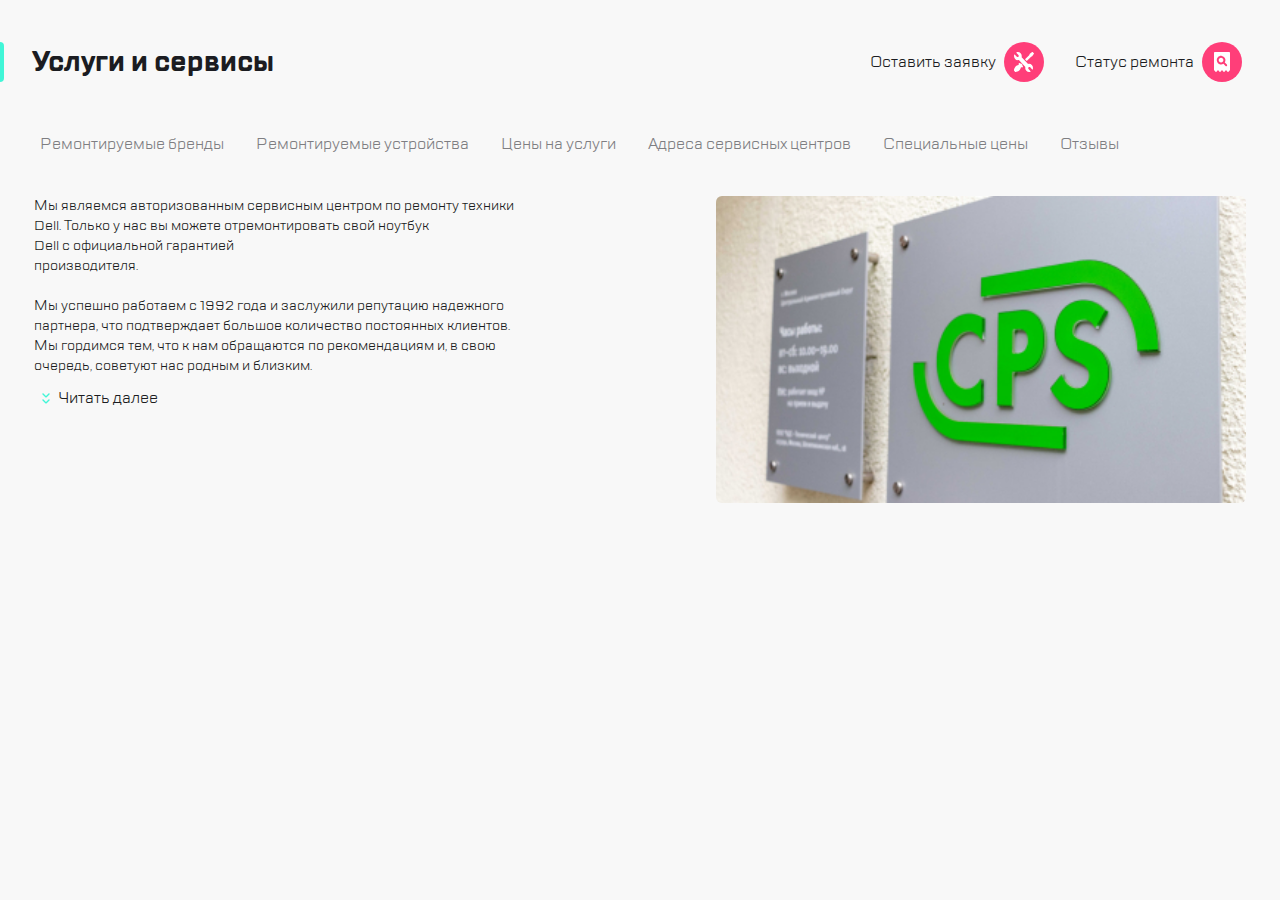
==== index.html @ cd06cde7 "layout" ====
<!DOCTYPE html>
<html lang="ru">

<head>
  <meta charset="UTF-8">
  <meta name="viewport" content="width=device-width, initial-scale=1.0">
  <title>CPS</title>
  <link rel="stylesheet" href="css/style.css">
</head>

<body>

  <header class="header">
    <ul class="upper-menu">
      <li class="upper-menu__item">
        <a href="#" class="upper-menu__link">
          <img class="img__item" src="images/burger.svg" alt="img__item-burger">
        </a>
      </li>
      <li class="upper-menu__item">
        <a href="#" class="upper-menu__link">
          <img class="img__item" src="images/logo.svg" alt="img__item-logo">
        </a>
      </li>
      <li class="upper-menu__item">
        <a href="#" class="upper-menu__link">
          <img class="img__item" src="images/call.svg" alt="img__item-call">
        </a>
      </li>
      <li class="upper-menu__item">
        <a href="#" class="upper-menu__link">
          <img class="img__item" src="images/chat.svg" alt="img__item-chat">
        </a>
      </li>
      <li class="upper-menu__item">
        <a href="#" class="upper-menu__link">
          <img class="img__item" src="images/profile.svg" alt="img__item-profile">
        </a>
      </li>
      <li class="upper-menu__item">
        <a href="#" class="upper-menu__link">
          <img class="img__item" src="images/repair.svg" alt="img__item-repair">
        </a>
      </li>
      <li class="upper-menu__item">
        <a href="#" class="upper-menu__link">
          <img class="img__item" src="images/checkstatus.svg" alt="img__item-checkstatus">
        </a>
      </li>
    </ul>
  </header>
  <div class="container">
    <h1 class="title">Услуги и сервисы</h1>
    <a href="#" class="img__link">
      Оставить заявку
      <img class="img__item" src="images/repair.svg" alt="img__item-repair">
    </a>
    <a href="#" class="img__link">
      Статус ремонта
      <img class="img__item" src="images/checkstatus.svg" alt="img__item-checkstatus">
    </a>

  </div>
  <nav class="side-menu">
    <a href="#" class="side-menu__item">Ремонтируемые бренды</a>
    <a href="#" class="side-menu__item">Ремонтируемые устройства</a>
    <a href="#" class="side-menu__item">Цены на услуги</a>
    <a href="#" class="side-menu__item">Адреса сервисных центров</a>
    <a href="#" class="side-menu__item">Специальные цены</a>
    <a href="#" class="side-menu__item">Отзывы</a>
  </nav>
  <section class="info">
    <div class="block-text">
      <div class="info__text">
        <p class="info__text-item">
          Мы являемся авторизованным сервисным центром по ремонту техники Dell.
          Только у нас вы можете отремонтировать свой ноутбук<br>
          Dell с официальной гарантией<br>
          производителя.
        </p>
        <p class="info__text-item">
          Мы успешно работаем с 1992 года и заслужили репутацию надежного партнера,
          что подтверждает большое количество постоянных клиентов. Мы гордимся тем,
          что к нам обращаются по рекомендациям и, в свою очередь, советуют нас родным
          и близким.
        </p>
      </div>
      <a href="" class="button">
        <img class="img-button" src="images/expand.svg" alt="">
        Читать далее
      </a>
    </div>
    <div class="info__img">
      <img class="img" src="images/img.jpg" alt="">
    </div>
  </section>
</body>

</html>
---- css/style.css ----
@font-face {
    font-family: 'TT Lakes';
    src: url('/fonts/TTLakes-Black.eot');
    src: local('TT Lakes Bold'), local('TTLakes-Bold'),
        url('/fonts/TTLakes-Bold.eot?#iefix') format('embedded-opentype'),
        url('/fonts/TTLakes-Bold.woff') format('woff'),
        url('/fonts/TTLakes-Bold.ttf') format('truetype');
    font-weight: bold;
    font-style: normal;
}
@font-face {
    font-family: 'TT Lakes';
    src: url('/fonts/TTLakes-Regular.eot');
    src: local('TT Lakes Regular'), local('TTLakes-Regular'),
        url('/fonts/TTLakes-Regular.eot?#iefix') format('embedded-opentype'),
        url('/fonts/TTLakes-Regular.woff') format('woff'),
        url('/fonts/TTLakes-Regular.ttf') format('truetype');
    font-weight: normal;
    font-style: normal;
}
@font-face {
    font-family: 'TT Lakes';
    src: url('/fonts/TTLakes-Medium.eot');
    src: local('TT Lakes Medium'), local('TTLakes-Medium'),
        url('/fonts/TTLakes-Medium.eot?#iefix') format('embedded-opentype'),
        url('/fonts/TTLakes-Medium.woff') format('woff'),
        url('/fonts/TTLakes-Medium.ttf') format('truetype');
    font-weight: 500;
    font-style: normal;
}
* {
    box-sizing: border-box;
  }

body{
    margin: 0;
    background-color: #F8F8F8;
    font-family: 'TT Lakes';
    font-style: Regular;
    font-size: 14px;
    line-height: 20px;
    color: #1B1C21;
}
header{
    background-color: #FFFFFF;
    min-width: 320px;
    height: 88px;
    padding: 0 24px;
}
.upper-menu{
    height: 100%;
    width: 100%;
    margin: 0;
    padding: 0;
    display: flex;
    list-style-type: none;
    align-items: center;
}

.upper-menu__item{
    flex-basis: 56px;
}
li:nth-child(2){
    flex-grow: 1;
}
li:nth-child(6){
    flex-basis: 80px;
}
li:nth-child(6),
li:nth-child(2){
    padding-left: 20px;
    border-left: 3px solid #EAEAEA; 
}
h1{
    margin-top: 24px;
    margin-left: 24px;
    margin-bottom: 32px;
    white-space: nowrap;
    font-family: 'TT Lakes';
    font-style: Bold;
    font-size: 28px;
    line-height: 40px;
    flex-grow: 1;
    color: #1B1C21; 
}

h1::before{
    content: "";
    width: 4px;
    height: 40px;
    left: 0;
    background-color: #41F6D7;
    border-top-right-radius: 25px;
    border-bottom-right-radius: 25px;
    position: absolute;
}

.side-menu{
    display: flex;
    align-items: center;
    min-height: 40px;
    white-space: nowrap;
    overflow: hidden;
    margin-left: 24px;
    flex: 1 1 auto;
}
.side-menu__item{
    font-family: 'TT Lakes';
    font-style: Medium;
    font-size: 16px;
    line-height: 24px;
    color: #7E7E82;
    text-decoration: none;
    padding: 6px 16px;
}
.side-menu__item:hover{
    background-color: #FFFFFF;
    border: 2px solid #B8FFEC;
    border-radius: 6px;
}
.container{
    display: flex;
    align-items: center;
}
.img__link{
    visibility: hidden;
    font-family: 'TT Lakes';
    font-style: Medium;
    font-size: 16px;
    line-height: 24px;
    color: #1B1C21;
    display: flex;
    align-items: center;
    flex-basis: 205px;
    text-decoration: none;
    white-space: nowrap;
}
.img__link img{
    padding-left: 8px;
}
.info{
    padding: 32px 24px;
    display: flex;
    flex-wrap: wrap;
    align-items: start;
}
.block-text{
    flex-grow: 1;
}
.info__text{
   width: 312px;
   height: 160px;
   overflow: hidden; 
}
.info__text-item{
    margin-top: 0;
    margin-bottom: 20px;
}
.info__img{
    width: 360px;
    height: 260px;
}
.img{
    border-radius: 6px;
}
.button{
    margin-top: 10px;
    font-family: 'TT Lakes';
    font-style: Medium;
    font-size: 16px;
    line-height: 24px;
    color: #1B1C21;
    text-decoration: none;
    display: flex;
    align-items: center;
    flex-basis: 32px;

}

@media (max-width: 320px){
    .header{
        padding: 0 16px;
    }
    li:nth-child(2){
        padding-left: 0;
        border-left: none;
        height: 50px;
        padding-bottom: 0;
        flex-grow: 0;
        flex-basis: 112px;
    }
    li:nth-child(3){
        padding-right: 20px;
        border-right: 3px solid #EAEAEA;
        border-radius: 1px;
        flex-grow: 0;
    }
    li:nth-child(3),
    li:nth-child(4),
    li:nth-child(5){
        display: none;
    }
    .side-menu{
        margin: 0;
        overflow: scroll;
    }
    .container{
        margin: 0;
    }
    .block-text{
        margin: 24px 16px;
    }
    .info{
        padding: 0;  
    }
    .info__text{
        height: 120px;
        width: 288px; 
        overflow: hidden;
    }
    .button{
        margin: 16px 0;
    }
    .img{
        width: 320px;
        height: 176px;
    }
}
@media (min-width: 1120px){
    .header{
        display: none;
    }
    h1{
        margin: 42px 32px;
    }
    .side-menu{
        flex-wrap: wrap;

    }
    .img__link{
        visibility: visible;
    }
    .info{
        margin: 0 10px;
    }
    .info__text{
        height: 180px;
        width: 490px; 
        overflow: hidden;
    }
    .img{
        width: 530px;
        height: 307px;
    }
    .block-text{
        flex-grow: 1;
    }
    .info__img{
        width: 530px;
        height: 380px;
    }

}
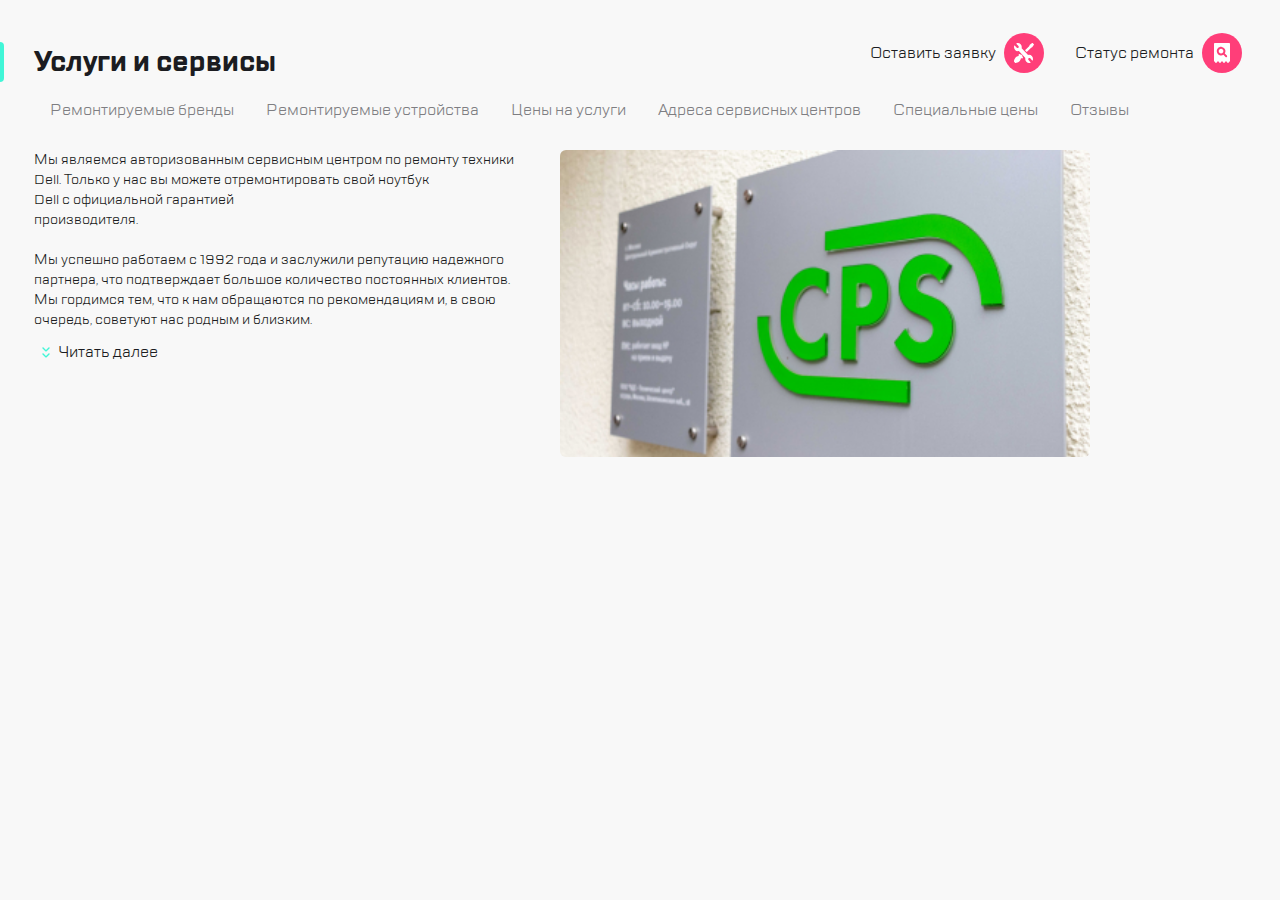
==== commit 9560343b: "fix style" ====
--- a/index.html
+++ b/index.html
@@ -5,12 +5,12 @@
   <meta charset="UTF-8">
   <meta name="viewport" content="width=device-width, initial-scale=1.0">
   <title>CPS</title>
-  <link rel="stylesheet" href="css/style.css">
+  <link rel="stylesheet" href="style.css">
 </head>
 
 <body>
 
-  <header class="header">
+  <header class="header _container">
     <ul class="upper-menu">
       <li class="upper-menu__item">
         <a href="#" class="upper-menu__link">
@@ -49,7 +49,7 @@
       </li>
     </ul>
   </header>
-  <div class="container">
+  <div class="container _container">
     <h1 class="title">Услуги и сервисы</h1>
     <a href="#" class="img__link">
       Оставить заявку
@@ -61,7 +61,7 @@
     </a>
 
   </div>
-  <nav class="side-menu">
+  <nav class="side-menu _container">
     <a href="#" class="side-menu__item">Ремонтируемые бренды</a>
     <a href="#" class="side-menu__item">Ремонтируемые устройства</a>
     <a href="#" class="side-menu__item">Цены на услуги</a>
@@ -69,7 +69,7 @@
     <a href="#" class="side-menu__item">Специальные цены</a>
     <a href="#" class="side-menu__item">Отзывы</a>
   </nav>
-  <section class="info">
+  <section class="info _container">
     <div class="block-text">
       <div class="info__text">
         <p class="info__text-item">
--- a/style.css
+++ b/style.css
@@ -0,0 +1,265 @@
+@font-face {
+    font-family: 'TT Lakes';
+    src: url('fonts/TTLakes-Black.eot');
+    src: local('TT Lakes Bold'), local('TTLakes-Bold'),
+        url('fonts/TTLakes-Bold.eot?#iefix') format('embedded-opentype'),
+        url('fonts/TTLakes-Bold.woff') format('woff'),
+        url('fonts/TTLakes-Bold.ttf') format('truetype');
+    font-weight: bold;
+    font-style: normal;
+}
+@font-face {
+    font-family: 'TT Lakes';
+    src: url('fonts/TTLakes-Regular.eot');
+    src: local('TT Lakes Regular'), local('TTLakes-Regular'),
+        url('fonts/TTLakes-Regular.eot?#iefix') format('embedded-opentype'),
+        url('fonts/TTLakes-Regular.woff') format('woff'),
+        url('fonts/TTLakes-Regular.ttf') format('truetype');
+    font-weight: normal;
+    font-style: normal;
+}
+@font-face {
+    font-family: 'TT Lakes';
+    src: url('fonts/TTLakes-Medium.eot');
+    src: local('TT Lakes Medium'), local('TTLakes-Medium'),
+        url('fonts/TTLakes-Medium.eot?#iefix') format('embedded-opentype'),
+        url('fonts/TTLakes-Medium.woff') format('woff'),
+        url('fonts/TTLakes-Medium.ttf') format('truetype');
+    font-weight: 500;
+    font-style: normal;
+}
+
+body{
+    margin: 0;
+    background-color: #F8F8F8;
+    font-family: 'TT Lakes';
+    font-style: Regular;
+    font-size: 14px;
+    line-height: 20px;
+    color: #1B1C21;
+}
+._container{
+    padding: 0 24px;
+}
+
+header{
+    background-color: #FFFFFF;
+    height: 88px;
+}
+.upper-menu{
+    height: 100%;
+    width: 100%;
+    margin: 0;
+    padding: 0;
+    display: flex;
+    list-style-type: none;
+    align-items: center;
+}
+.upper-menu__item:not(:last-child){
+    flex-basis: 56px;
+}
+li:nth-child(2){
+    flex-grow: 1;
+}
+li:nth-child(6),
+li:nth-child(2){
+    padding-left: 18px;
+    border-left: 2px solid #EAEAEA; 
+}
+
+.container{
+    display: flex;
+    align-items: center;
+}
+h1{
+    margin-top: 24px;
+    margin-bottom: 32px;
+    white-space: nowrap;
+    font-family: 'TT Lakes';
+    font-style: Bold;
+    font-size: 28px;
+    line-height: 40px;
+    flex-grow: 1;
+    color: #1B1C21; 
+}
+h1::before{
+    content: "";
+    width: 4px;
+    height: 40px;
+    left: 0;
+    background-color: #41F6D7;
+    border-top-right-radius: 25px;
+    border-bottom-right-radius: 25px;
+    position: absolute;
+}
+
+.side-menu{
+    display: flex;
+    align-items: center;
+    white-space: nowrap;
+    overflow: hidden;
+}
+.side-menu__item{
+    font-family: 'TT Lakes';
+    font-style: Medium;
+    font-size: 16px;
+    line-height: 24px;
+    color: #7E7E82;
+    text-decoration: none;
+    padding: 8px 16px;
+}
+.side-menu__item:hover{
+    padding: 6px 14px;
+    background-color: #FFFFFF;
+    border: 2px solid #B8FFEC;
+    border-radius: 6px;
+}
+
+.img__link{
+    visibility: hidden;
+    position: relative;
+    bottom: -8px;
+    right: -34px;
+    font-family: 'TT Lakes';
+    font-style: Medium;
+    font-size: 16px;
+    line-height: 24px;
+    color: #1B1C21;
+    display: flex;
+    align-items: center;
+    flex-basis: 205px;
+    text-decoration: none;
+    white-space: nowrap;
+}
+.img__link img{
+    padding-left: 8px;
+}
+.info{
+    padding: 32px 24px;
+    display: flex;
+    flex-wrap: wrap;
+    align-items: start;
+    justify-content: flex-start;
+}
+.block-text{
+    margin-right: 48px;
+}
+.info__text{
+   width: 312px;
+   height: 160px;
+   overflow: hidden; 
+}
+.info__text-item{
+    margin-top: 0;
+    margin-bottom: 20px;
+}
+.info__img{
+    width: 360px;
+    height: 260px;
+}
+.img{
+    border-radius: 6px;
+}
+.button{
+    margin-top: 10px;
+    font-family: 'TT Lakes';
+    font-style: Medium;
+    font-size: 16px;
+    line-height: 24px;
+    color: #1B1C21;
+    text-decoration: none;
+    display: flex;
+    align-items: center;
+    flex-basis: 32px;
+
+}
+
+@media (min-width: 320px) and (max-width: 767px){
+    ._container{
+        padding: 12px 16px;
+    }
+    h1{
+        margin: 0;
+    }
+    li:nth-child(2){
+        padding-left: 0;
+        border-left: none;
+        height: 50px;
+        padding-bottom: 0;
+        flex-grow: 1;
+        flex-basis: 112px;
+    }
+    li:nth-child(3){
+        padding-right: 20px;
+        border-right: 3px solid #EAEAEA;
+        border-radius: 1px;
+        flex-grow: 0;
+    }
+    li:nth-child(3),
+    li:nth-child(4),
+    li:nth-child(5){
+        display: none;
+    }
+    .side-menu{
+        overflow: scroll;
+    }
+    .info{
+        padding: 12px 16px;  
+    }
+    .info__text{
+        height: 120px;
+        width: 288px; 
+        overflow: hidden;
+    }
+    .block-text{
+        margin-bottom: 16px;
+    }
+    .info__img{
+      position: absolute;
+      top: 420px;
+      left: 0;
+    }
+    .img{
+        width: 320px;
+        height: 176px;
+    }
+}
+@media (min-width: 1120px){
+    .header{
+        display: none;
+    }
+    ._container{
+        padding: 0 34px;
+    }
+    h1{
+        margin-top: 42px;
+        margin-bottom: 8px;
+    }
+    .side-menu{
+        flex-wrap: wrap;
+    }
+    .img__link{
+        visibility: visible;
+    }
+    .info{
+        margin-top: 20px;
+        flex-wrap: nowrap;
+    }
+    .info__text{
+        height: 180px;
+        width: 490px; 
+        overflow: hidden;
+    }
+    .block-text{
+        margin-right: 36px;
+    }
+    .img{
+        width: 530px;
+        height: 307px;
+    }
+    .info__img{
+        width: 530px;
+        height: 380px;
+    }
+
+}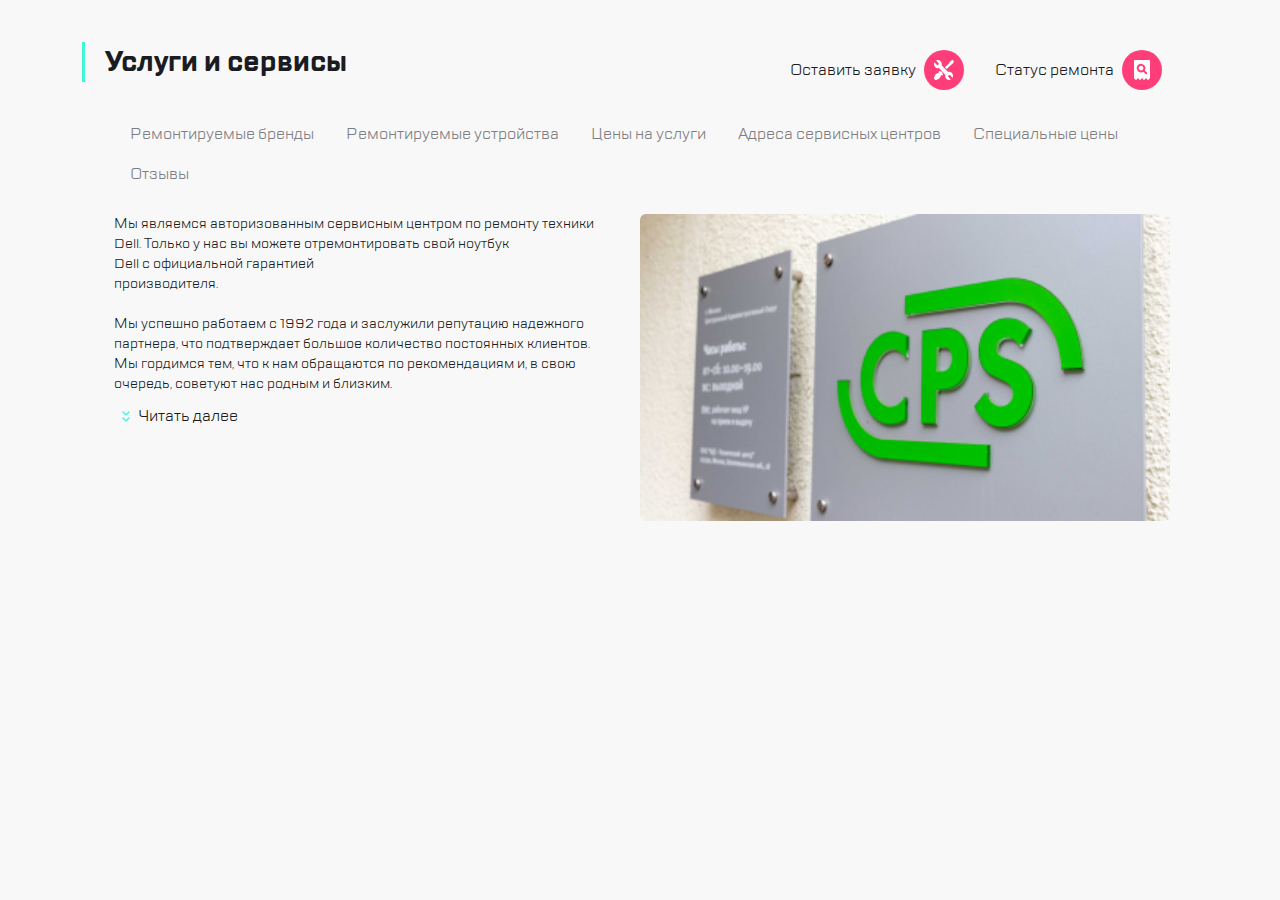
==== commit 15665dd9: "fix" ====
--- a/index.html
+++ b/index.html
@@ -9,91 +9,90 @@
 </head>
 
 <body>
+  <div class="content">
+    <header class="header _container">
+      <ul class="upper-menu">
+        <li class="upper-menu__item">
+          <a href="#" class="upper-menu__link">
+            <img class="img__item" src="images/burger.svg" alt="img__item-burger">
+          </a>
+        </li>
+        <li class="upper-menu__item">
+          <a href="#" class="upper-menu__link">
+            <img class="img__item" src="images/logo.svg" alt="img__item-logo">
+          </a>
+        </li>
+        <li class="upper-menu__item">
+          <a href="#" class="upper-menu__link">
+            <img class="img__item" src="images/call.svg" alt="img__item-call">
+          </a>
+        </li>
+        <li class="upper-menu__item">
+          <a href="#" class="upper-menu__link">
+            <img class="img__item" src="images/chat.svg" alt="img__item-chat">
+          </a>
+        </li>
+        <li class="upper-menu__item">
+          <a href="#" class="upper-menu__link">
+            <img class="img__item" src="images/profile.svg" alt="img__item-profile">
+          </a>
+        </li>
+        <li class="upper-menu__item">
+          <a href="#" class="upper-menu__link">
+            <img class="img__item" src="images/repair.svg" alt="img__item-repair">
+          </a>
+        </li>
+        <li class="upper-menu__item">
+          <a href="#" class="upper-menu__link">
+            <img class="img__item" src="images/checkstatus.svg" alt="img__item-checkstatus">
+          </a>
+        </li>
+      </ul>
+    </header>
+    <div class="container _container">
+      <h1 class="title">Услуги и сервисы</h1>
+      <a href="#" class="img__link">
+        Оставить заявку
+        <img class="img__item" src="images/repair.svg" alt="img__item-repair">
+      </a>
+      <a href="#" class="img__link">
+        Статус ремонта
+        <img class="img__item" src="images/checkstatus.svg" alt="img__item-checkstatus">
+      </a>
 
-  <header class="header _container">
-    <ul class="upper-menu">
-      <li class="upper-menu__item">
-        <a href="#" class="upper-menu__link">
-          <img class="img__item" src="images/burger.svg" alt="img__item-burger">
+    </div>
+    <nav class="side-menu _container">
+      <a href="#" class="side-menu__item">Ремонтируемые бренды</a>
+      <a href="#" class="side-menu__item">Ремонтируемые устройства</a>
+      <a href="#" class="side-menu__item">Цены на услуги</a>
+      <a href="#" class="side-menu__item">Адреса сервисных центров</a>
+      <a href="#" class="side-menu__item">Специальные цены</a>
+      <a href="#" class="side-menu__item">Отзывы</a>
+    </nav>
+    <section class="info _container">
+      <div class="block-text">
+        <div class="info__text">
+          <p class="info__text-item">
+            Мы являемся авторизованным сервисным центром по ремонту техники Dell.
+            Только у нас вы можете отремонтировать свой ноутбук<br>
+            Dell с официальной гарантией<br>
+            производителя.
+          </p>
+          <p class="info__text-item">
+            Мы успешно работаем с 1992 года и заслужили репутацию надежного партнера,
+            что подтверждает большое количество постоянных клиентов. Мы гордимся тем,
+            что к нам обращаются по рекомендациям и, в свою очередь, советуют нас родным
+            и близким.
+          </p>
+        </div>
+        <a href="" class="button">
+          <img class="img-button" src="images/expand.svg" alt="">
+          Читать далее
         </a>
-      </li>
-      <li class="upper-menu__item">
-        <a href="#" class="upper-menu__link">
-          <img class="img__item" src="images/logo.svg" alt="img__item-logo">
-        </a>
-      </li>
-      <li class="upper-menu__item">
-        <a href="#" class="upper-menu__link">
-          <img class="img__item" src="images/call.svg" alt="img__item-call">
-        </a>
-      </li>
-      <li class="upper-menu__item">
-        <a href="#" class="upper-menu__link">
-          <img class="img__item" src="images/chat.svg" alt="img__item-chat">
-        </a>
-      </li>
-      <li class="upper-menu__item">
-        <a href="#" class="upper-menu__link">
-          <img class="img__item" src="images/profile.svg" alt="img__item-profile">
-        </a>
-      </li>
-      <li class="upper-menu__item">
-        <a href="#" class="upper-menu__link">
-          <img class="img__item" src="images/repair.svg" alt="img__item-repair">
-        </a>
-      </li>
-      <li class="upper-menu__item">
-        <a href="#" class="upper-menu__link">
-          <img class="img__item" src="images/checkstatus.svg" alt="img__item-checkstatus">
-        </a>
-      </li>
-    </ul>
-  </header>
-  <div class="container _container">
-    <h1 class="title">Услуги и сервисы</h1>
-    <a href="#" class="img__link">
-      Оставить заявку
-      <img class="img__item" src="images/repair.svg" alt="img__item-repair">
-    </a>
-    <a href="#" class="img__link">
-      Статус ремонта
-      <img class="img__item" src="images/checkstatus.svg" alt="img__item-checkstatus">
-    </a>
-
+      </div>
+      <img class="img" src="images/img.jpg" alt="">
+    </section>
   </div>
-  <nav class="side-menu _container">
-    <a href="#" class="side-menu__item">Ремонтируемые бренды</a>
-    <a href="#" class="side-menu__item">Ремонтируемые устройства</a>
-    <a href="#" class="side-menu__item">Цены на услуги</a>
-    <a href="#" class="side-menu__item">Адреса сервисных центров</a>
-    <a href="#" class="side-menu__item">Специальные цены</a>
-    <a href="#" class="side-menu__item">Отзывы</a>
-  </nav>
-  <section class="info _container">
-    <div class="block-text">
-      <div class="info__text">
-        <p class="info__text-item">
-          Мы являемся авторизованным сервисным центром по ремонту техники Dell.
-          Только у нас вы можете отремонтировать свой ноутбук<br>
-          Dell с официальной гарантией<br>
-          производителя.
-        </p>
-        <p class="info__text-item">
-          Мы успешно работаем с 1992 года и заслужили репутацию надежного партнера,
-          что подтверждает большое количество постоянных клиентов. Мы гордимся тем,
-          что к нам обращаются по рекомендациям и, в свою очередь, советуют нас родным
-          и близким.
-        </p>
-      </div>
-      <a href="" class="button">
-        <img class="img-button" src="images/expand.svg" alt="">
-        Читать далее
-      </a>
-    </div>
-    <div class="info__img">
-      <img class="img" src="images/img.jpg" alt="">
-    </div>
-  </section>
 </body>
 
 </html>--- a/style.css
+++ b/style.css
@@ -8,6 +8,7 @@
     font-weight: bold;
     font-style: normal;
 }
+
 @font-face {
     font-family: 'TT Lakes';
     src: url('fonts/TTLakes-Regular.eot');
@@ -18,6 +19,7 @@
     font-weight: normal;
     font-style: normal;
 }
+
 @font-face {
     font-family: 'TT Lakes';
     src: url('fonts/TTLakes-Medium.eot');
@@ -28,9 +30,14 @@
     font-weight: 500;
     font-style: normal;
 }
-
-body{
+* {
+    padding: 0;
     margin: 0;
+    border: 0;
+}
+ul li {text-decoration: none;}
+
+body {
     background-color: #F8F8F8;
     font-family: 'TT Lakes';
     font-style: Regular;
@@ -38,68 +45,70 @@
     line-height: 20px;
     color: #1B1C21;
 }
-._container{
+.content{
+    width: 768px;
+    height: 504px;
+    margin: 0 auto;
+}
+._container {
     padding: 0 24px;
 }
 
-header{
+.header {
     background-color: #FFFFFF;
     height: 88px;
-}
-.upper-menu{
+    margin-bottom: 24px;
+}
+
+.upper-menu {
     height: 100%;
     width: 100%;
-    margin: 0;
-    padding: 0;
-    display: flex;
-    list-style-type: none;
-    align-items: center;
-}
-.upper-menu__item:not(:last-child){
+    display: flex;
+    list-style: none;
+    align-items: center;
+}
+
+.upper-menu__item:not(:last-child) {
     flex-basis: 56px;
 }
-li:nth-child(2){
+
+li:nth-child(2) {
     flex-grow: 1;
 }
+
 li:nth-child(6),
-li:nth-child(2){
+li:nth-child(2) {
     padding-left: 18px;
-    border-left: 2px solid #EAEAEA; 
-}
-
-.container{
-    display: flex;
-    align-items: center;
-}
-h1{
-    margin-top: 24px;
+    border-left: 2px solid #EAEAEA;
+}
+
+.container {
+    display: flex;
+    align-items: center;
     margin-bottom: 32px;
-    white-space: nowrap;
+}
+
+h1 { 
+    padding-left: 20px;  
+    transform: translateX(-24px);
     font-family: 'TT Lakes';
     font-style: Bold;
     font-size: 28px;
     line-height: 40px;
+    white-space: nowrap;
     flex-grow: 1;
-    color: #1B1C21; 
-}
-h1::before{
-    content: "";
-    width: 4px;
-    height: 40px;
-    left: 0;
-    background-color: #41F6D7;
+    color: #1B1C21;
+    border-left: 4px solid #41F6D7;
     border-top-right-radius: 25px;
     border-bottom-right-radius: 25px;
-    position: absolute;
-}
-
-.side-menu{
+}
+.side-menu {
     display: flex;
     align-items: center;
     white-space: nowrap;
     overflow: hidden;
 }
-.side-menu__item{
+.side-menu__item {
     font-family: 'TT Lakes';
     font-style: Medium;
     font-size: 16px;
@@ -108,14 +117,15 @@
     text-decoration: none;
     padding: 8px 16px;
 }
-.side-menu__item:hover{
+
+.side-menu__item:hover {
     padding: 6px 14px;
     background-color: #FFFFFF;
     border: 2px solid #B8FFEC;
     border-radius: 6px;
 }
 
-.img__link{
+.img__link {
     visibility: hidden;
     position: relative;
     bottom: -8px;
@@ -131,36 +141,35 @@
     text-decoration: none;
     white-space: nowrap;
 }
-.img__link img{
+
+.img__link img {
     padding-left: 8px;
 }
-.info{
+
+.info {
     padding: 32px 24px;
     display: flex;
-    flex-wrap: wrap;
+    flex-wrap: nowrap;
     align-items: start;
     justify-content: flex-start;
 }
-.block-text{
+.block-text {
     margin-right: 48px;
 }
-.info__text{
-   width: 312px;
-   height: 160px;
-   overflow: hidden; 
-}
-.info__text-item{
-    margin-top: 0;
+.info__text {
+    width: 312px;
+    height: 160px;
+    overflow: hidden;
+}
+.info__text-item {
     margin-bottom: 20px;
 }
-.info__img{
+.img {
     width: 360px;
     height: 260px;
-}
-.img{
     border-radius: 6px;
 }
-.button{
+.button {
     margin-top: 10px;
     font-family: 'TT Lakes';
     font-style: Medium;
@@ -171,17 +180,21 @@
     display: flex;
     align-items: center;
     flex-basis: 32px;
-
-}
-
-@media (min-width: 320px) and (max-width: 767px){
-    ._container{
+}
+
+@media (min-width: 320px) and (max-width: 767px) {
+    .content{
+        width: 320px;
+        height: 597px;
+        margin: 0 auto;
+    }
+    ._container {
         padding: 12px 16px;
     }
-    h1{
-        margin: 0;
-    }
-    li:nth-child(2){
+    .header {
+        padding: 0 16px;
+    }
+    li:nth-child(2) {
         padding-left: 0;
         border-left: none;
         height: 50px;
@@ -189,7 +202,8 @@
         flex-grow: 1;
         flex-basis: 112px;
     }
-    li:nth-child(3){
+
+    li:nth-child(3) {
         padding-right: 20px;
         border-right: 3px solid #EAEAEA;
         border-radius: 1px;
@@ -197,69 +211,74 @@
     }
     li:nth-child(3),
     li:nth-child(4),
-    li:nth-child(5){
+    li:nth-child(5) {
         display: none;
     }
-    .side-menu{
+    .side-menu {
         overflow: scroll;
     }
-    .info{
-        padding: 12px 16px;  
-    }
-    .info__text{
+    .info {
+        padding: 12px 16px;
+    }
+    .info__text {
         height: 120px;
-        width: 288px; 
+        width: 288px;
         overflow: hidden;
     }
-    .block-text{
+    .block-text {
         margin-bottom: 16px;
     }
-    .info__img{
-      position: absolute;
-      top: 420px;
-      left: 0;
-    }
-    .img{
+    .img {
+        position: relative;
+        bottom: -170px;
+        left: -350px;
+        right: 0;
         width: 320px;
         height: 176px;
     }
 }
-@media (min-width: 1120px){
-    .header{
+
+@media (min-width: 1120px) {
+    .content{
+        width: 1120px;
+        height: 535px;
+        margin: 0 auto;  
+    }
+    .header {
         display: none;
     }
-    ._container{
+    .container{
+        margin-top: 42px;
+    }
+    h1{
+        transform: translateX(-32px);
+        border-left: 3px solid #41F6D7;
+        border-top-right-radius: 25px;
+        border-bottom-right-radius: 25px;
+    }
+    ._container {
         padding: 0 34px;
     }
-    h1{
-        margin-top: 42px;
-        margin-bottom: 8px;
-    }
-    .side-menu{
+    .side-menu {
         flex-wrap: wrap;
     }
-    .img__link{
+    .img__link {
         visibility: visible;
     }
-    .info{
+    .info {
         margin-top: 20px;
         flex-wrap: nowrap;
     }
-    .info__text{
+    .info__text {
         height: 180px;
-        width: 490px; 
+        width: 490px;
         overflow: hidden;
     }
-    .block-text{
+    .block-text {
         margin-right: 36px;
     }
-    .img{
+    .img {
         width: 530px;
         height: 307px;
     }
-    .info__img{
-        width: 530px;
-        height: 380px;
-    }
-
 }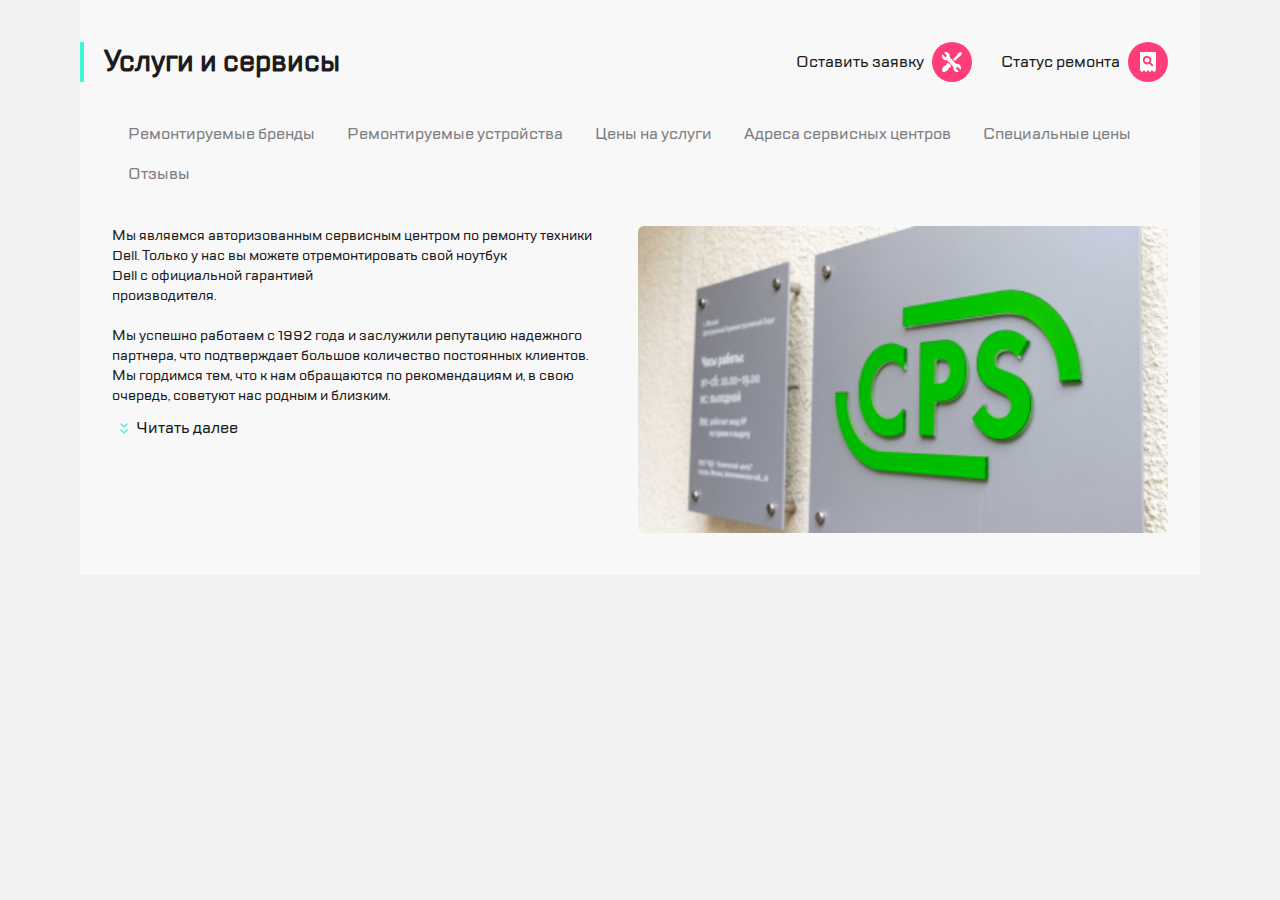
==== commit afcf1d57: "fix" ====
--- a/index.html
+++ b/index.html
@@ -10,88 +10,97 @@
 
 <body>
   <div class="content">
-    <header class="header _container">
+
+    <header>
       <ul class="upper-menu">
         <li class="upper-menu__item">
-          <a href="#" class="upper-menu__link">
-            <img class="img__item" src="images/burger.svg" alt="img__item-burger">
+          <a href="#">
+            <img src="images/burger.svg" alt="img__item-burger">
           </a>
         </li>
         <li class="upper-menu__item">
-          <a href="#" class="upper-menu__link">
-            <img class="img__item" src="images/logo.svg" alt="img__item-logo">
+          <a href="#">
+            <img src="images/logo.svg" alt="img__item-logo">
           </a>
         </li>
         <li class="upper-menu__item">
-          <a href="#" class="upper-menu__link">
-            <img class="img__item" src="images/call.svg" alt="img__item-call">
+          <a href="#">
+            <img src="images/call.svg" alt="img__item-call">
           </a>
         </li>
         <li class="upper-menu__item">
-          <a href="#" class="upper-menu__link">
-            <img class="img__item" src="images/chat.svg" alt="img__item-chat">
+          <a href="#">
+            <img src="images/chat.svg" alt="img__item-chat">
           </a>
         </li>
         <li class="upper-menu__item">
-          <a href="#" class="upper-menu__link">
-            <img class="img__item" src="images/profile.svg" alt="img__item-profile">
+          <a href="#">
+            <img src="images/profile.svg" alt="img__item-profile">
           </a>
         </li>
         <li class="upper-menu__item">
-          <a href="#" class="upper-menu__link">
-            <img class="img__item" src="images/repair.svg" alt="img__item-repair">
+          <a href="#">
+            <img src="images/repair.svg" alt="img__item-repair">
           </a>
         </li>
         <li class="upper-menu__item">
-          <a href="#" class="upper-menu__link">
-            <img class="img__item" src="images/checkstatus.svg" alt="img__item-checkstatus">
+          <a href="#">
+            <img src="images/checkstatus.svg" alt="img__item-checkstatus">
           </a>
         </li>
       </ul>
     </header>
-    <div class="container _container">
-      <h1 class="title">Услуги и сервисы</h1>
-      <a href="#" class="img__link">
-        Оставить заявку
-        <img class="img__item" src="images/repair.svg" alt="img__item-repair">
-      </a>
-      <a href="#" class="img__link">
-        Статус ремонта
-        <img class="img__item" src="images/checkstatus.svg" alt="img__item-checkstatus">
-      </a>
+
+    <div class="container">
+
+      <div class="title">
+        <h1>Услуги и сервисы</h1>
+        <div class="title__menu">
+          <a class="title__link" href="#">
+            <span>Оставить заявку</span>
+            <img src="images/repair.svg" alt="img__item-repair">
+          </a>
+          <a class="title__link" href="#">
+            <span>Статус ремонта</span>
+            <img src="images/checkstatus.svg" alt="img__item-checkstatus">
+          </a>
+        </div>
+      </div>
+
+      <nav class="side-menu">
+        <a href="#" class="side-menu__item">Ремонтируемые бренды</a>
+        <a href="#" class="side-menu__item">Ремонтируемые устройства</a>
+        <a href="#" class="side-menu__item">Цены на услуги</a>
+        <a href="#" class="side-menu__item">Адреса сервисных центров</a>
+        <a href="#" class="side-menu__item">Специальные цены</a>
+        <a href="#" class="side-menu__item">Отзывы</a>
+      </nav>
+
+      <section>
+        <div class="block-text">
+          <div class="info__text">
+            <p class="info__text-item">
+              Мы являемся авторизованным сервисным центром по ремонту техники Dell.
+              Только у нас вы можете отремонтировать свой ноутбук<br>
+              Dell с официальной гарантией<br>
+              производителя.
+            </p>
+            <p class="info__text-item">
+              Мы успешно работаем с 1992 года и заслужили репутацию надежного партнера,
+              что подтверждает большое количество постоянных клиентов. Мы гордимся тем,
+              что к нам обращаются по рекомендациям и, в свою очередь, советуют нас родным
+              и близким.
+            </p>
+          </div>
+          <a href="" class="info__button">
+            <img class="img-button" src="images/expand.svg" alt="">
+            <span>Читать далее</span>
+          </a>
+        </div>
+        <img class="info__img" src="images/img.jpg" alt="">
+      </section>
 
     </div>
-    <nav class="side-menu _container">
-      <a href="#" class="side-menu__item">Ремонтируемые бренды</a>
-      <a href="#" class="side-menu__item">Ремонтируемые устройства</a>
-      <a href="#" class="side-menu__item">Цены на услуги</a>
-      <a href="#" class="side-menu__item">Адреса сервисных центров</a>
-      <a href="#" class="side-menu__item">Специальные цены</a>
-      <a href="#" class="side-menu__item">Отзывы</a>
-    </nav>
-    <section class="info _container">
-      <div class="block-text">
-        <div class="info__text">
-          <p class="info__text-item">
-            Мы являемся авторизованным сервисным центром по ремонту техники Dell.
-            Только у нас вы можете отремонтировать свой ноутбук<br>
-            Dell с официальной гарантией<br>
-            производителя.
-          </p>
-          <p class="info__text-item">
-            Мы успешно работаем с 1992 года и заслужили репутацию надежного партнера,
-            что подтверждает большое количество постоянных клиентов. Мы гордимся тем,
-            что к нам обращаются по рекомендациям и, в свою очередь, советуют нас родным
-            и близким.
-          </p>
-        </div>
-        <a href="" class="button">
-          <img class="img-button" src="images/expand.svg" alt="">
-          Читать далее
-        </a>
-      </div>
-      <img class="img" src="images/img.jpg" alt="">
-    </section>
   </div>
 </body>
 
--- a/style.css
+++ b/style.css
@@ -1,12 +1,10 @@
 @font-face {
     font-family: 'TT Lakes';
-    src: url('fonts/TTLakes-Black.eot');
+    src: url('fonts/TTLakes-Bold.eot');
     src: local('TT Lakes Bold'), local('TTLakes-Bold'),
         url('fonts/TTLakes-Bold.eot?#iefix') format('embedded-opentype'),
         url('fonts/TTLakes-Bold.woff') format('woff'),
         url('fonts/TTLakes-Bold.ttf') format('truetype');
-    font-weight: bold;
-    font-style: normal;
 }
 
 @font-face {
@@ -16,8 +14,6 @@
         url('fonts/TTLakes-Regular.eot?#iefix') format('embedded-opentype'),
         url('fonts/TTLakes-Regular.woff') format('woff'),
         url('fonts/TTLakes-Regular.ttf') format('truetype');
-    font-weight: normal;
-    font-style: normal;
 }
 
 @font-face {
@@ -27,82 +23,76 @@
         url('fonts/TTLakes-Medium.eot?#iefix') format('embedded-opentype'),
         url('fonts/TTLakes-Medium.woff') format('woff'),
         url('fonts/TTLakes-Medium.ttf') format('truetype');
-    font-weight: 500;
-    font-style: normal;
 }
 * {
     padding: 0;
     margin: 0;
     border: 0;
 }
-ul li {text-decoration: none;}
+ul li {list-style: none;}
+a{
+    text-decoration: none;
+    color: inherit;
+}
 
 body {
-    background-color: #F8F8F8;
-    font-family: 'TT Lakes';
-    font-style: Regular;
+    background-color: #F2F2F2;
+    font-family: 'TT Lakes';
     font-size: 14px;
+    font-weight: normal;
     line-height: 20px;
     color: #1B1C21;
 }
 .content{
     width: 768px;
-    height: 504px;
     margin: 0 auto;
 }
-._container {
+header {
+    background-color: #fff;
     padding: 0 24px;
-}
-
-.header {
-    background-color: #FFFFFF;
     height: 88px;
-    margin-bottom: 24px;
-}
-
+}
 .upper-menu {
     height: 100%;
     width: 100%;
     display: flex;
-    list-style: none;
     align-items: center;
 }
-
 .upper-menu__item:not(:last-child) {
     flex-basis: 56px;
 }
 
-li:nth-child(2) {
+.upper-menu li:nth-child(2) {
     flex-grow: 1;
 }
 
-li:nth-child(6),
-li:nth-child(2) {
+.upper-menu li:nth-child(6),
+.upper-menu li:nth-child(2) {
     padding-left: 18px;
     border-left: 2px solid #EAEAEA;
 }
 
-.container {
-    display: flex;
-    align-items: center;
-    margin-bottom: 32px;
-}
-
+
+.container{
+    padding: 24px;
+    background-color: #F8F8F8;
+}
 h1 { 
+    margin: 0 -24px;
     padding-left: 20px;  
-    transform: translateX(-24px);
-    font-family: 'TT Lakes';
-    font-style: Bold;
+    font-family: 'TT Lakes';
+    font-weight: 600;
     font-size: 28px;
     line-height: 40px;
     white-space: nowrap;
-    flex-grow: 1;
     color: #1B1C21;
     border-left: 4px solid #41F6D7;
-    border-top-right-radius: 25px;
-    border-bottom-right-radius: 25px;
+}
+.title__menu{
+    display: none;
 }
 .side-menu {
+    margin: 32px 0;
     display: flex;
     align-items: center;
     white-space: nowrap;
@@ -110,7 +100,7 @@
 }
 .side-menu__item {
     font-family: 'TT Lakes';
-    font-style: Medium;
+    font-weight: 500;
     font-size: 16px;
     line-height: 24px;
     color: #7E7E82;
@@ -125,36 +115,16 @@
     border-radius: 6px;
 }
 
-.img__link {
-    visibility: hidden;
-    position: relative;
-    bottom: -8px;
-    right: -34px;
-    font-family: 'TT Lakes';
-    font-style: Medium;
-    font-size: 16px;
-    line-height: 24px;
-    color: #1B1C21;
-    display: flex;
-    align-items: center;
-    flex-basis: 205px;
-    text-decoration: none;
-    white-space: nowrap;
-}
-
-.img__link img {
-    padding-left: 8px;
-}
-
-.info {
-    padding: 32px 24px;
+
+section {
     display: flex;
     flex-wrap: nowrap;
     align-items: start;
     justify-content: flex-start;
 }
 .block-text {
-    margin-right: 48px;
+    flex-grow: 1;
+    
 }
 .info__text {
     width: 312px;
@@ -164,61 +134,60 @@
 .info__text-item {
     margin-bottom: 20px;
 }
-.img {
+.info__img {
     width: 360px;
-    height: 260px;
+    height: 208px;
     border-radius: 6px;
 }
-.button {
+.info__button {
     margin-top: 10px;
     font-family: 'TT Lakes';
-    font-style: Medium;
+    font-weight: 500;
     font-size: 16px;
     line-height: 24px;
-    color: #1B1C21;
-    text-decoration: none;
     display: flex;
     align-items: center;
-    flex-basis: 32px;
+}
+.info__button span{
+    flex-grow: 1;
 }
 
 @media (min-width: 320px) and (max-width: 767px) {
     .content{
         width: 320px;
-        height: 597px;
         margin: 0 auto;
     }
-    ._container {
-        padding: 12px 16px;
-    }
-    .header {
+    header {
         padding: 0 16px;
     }
-    li:nth-child(2) {
+    .container{
+        padding: 24px 16px;
+    }
+    .upper-menu li:nth-child(2) {
         padding-left: 0;
         border-left: none;
-        height: 50px;
-        padding-bottom: 0;
-        flex-grow: 1;
-        flex-basis: 112px;
-    }
-
-    li:nth-child(3) {
+    }
+
+    .upper-menu li:nth-child(3) {
         padding-right: 20px;
         border-right: 3px solid #EAEAEA;
         border-radius: 1px;
         flex-grow: 0;
     }
-    li:nth-child(3),
-    li:nth-child(4),
-    li:nth-child(5) {
+    .upper-menu li:nth-child(3),
+    .upper-menu li:nth-child(4),
+    .upper-menu li:nth-child(5) {
         display: none;
+    }
+    h1{
+        margin: 0 -16px;
     }
     .side-menu {
         overflow: scroll;
-    }
-    .info {
-        padding: 12px 16px;
+        margin: 24px 0;
+    }
+    section {
+        display: block;
     }
     .info__text {
         height: 120px;
@@ -228,11 +197,8 @@
     .block-text {
         margin-bottom: 16px;
     }
-    .img {
-        position: relative;
-        bottom: -170px;
-        left: -350px;
-        right: 0;
+    .info__img {
+        margin: 0 -16px;
         width: 320px;
         height: 176px;
     }
@@ -241,32 +207,47 @@
 @media (min-width: 1120px) {
     .content{
         width: 1120px;
-        height: 535px;
         margin: 0 auto;  
     }
-    .header {
+    
+    header {
         display: none;
     }
     .container{
-        margin-top: 42px;
+        padding: 42px 32px;
+    }
+    .title{
+        display: flex;
     }
     h1{
-        transform: translateX(-32px);
-        border-left: 3px solid #41F6D7;
-        border-top-right-radius: 25px;
-        border-bottom-right-radius: 25px;
-    }
-    ._container {
-        padding: 0 34px;
-    }
+        flex: auto;
+        margin: 0 -32px;
+    }
+    .title__menu{
+        display: flex;
+        justify-content: flex-end;
+        flex: auto;
+    }
+    .title__menu a:first-child{
+        flex-basis: 205px;
+    }
+    .title__link{
+        display: flex;
+        align-items: center;
+    }
+    .title__link span{
+        padding-right: 8px;
+        font-size: 16px;
+        line-height: 24px;
+        font-weight: 500;
+        color: #1B1C21;
+        white-space: nowrap;
+    }
+
     .side-menu {
         flex-wrap: wrap;
     }
-    .img__link {
-        visibility: visible;
-    }
-    .info {
-        margin-top: 20px;
+    section {
         flex-wrap: nowrap;
     }
     .info__text {
@@ -277,7 +258,7 @@
     .block-text {
         margin-right: 36px;
     }
-    .img {
+    .info__img {
         width: 530px;
         height: 307px;
     }
